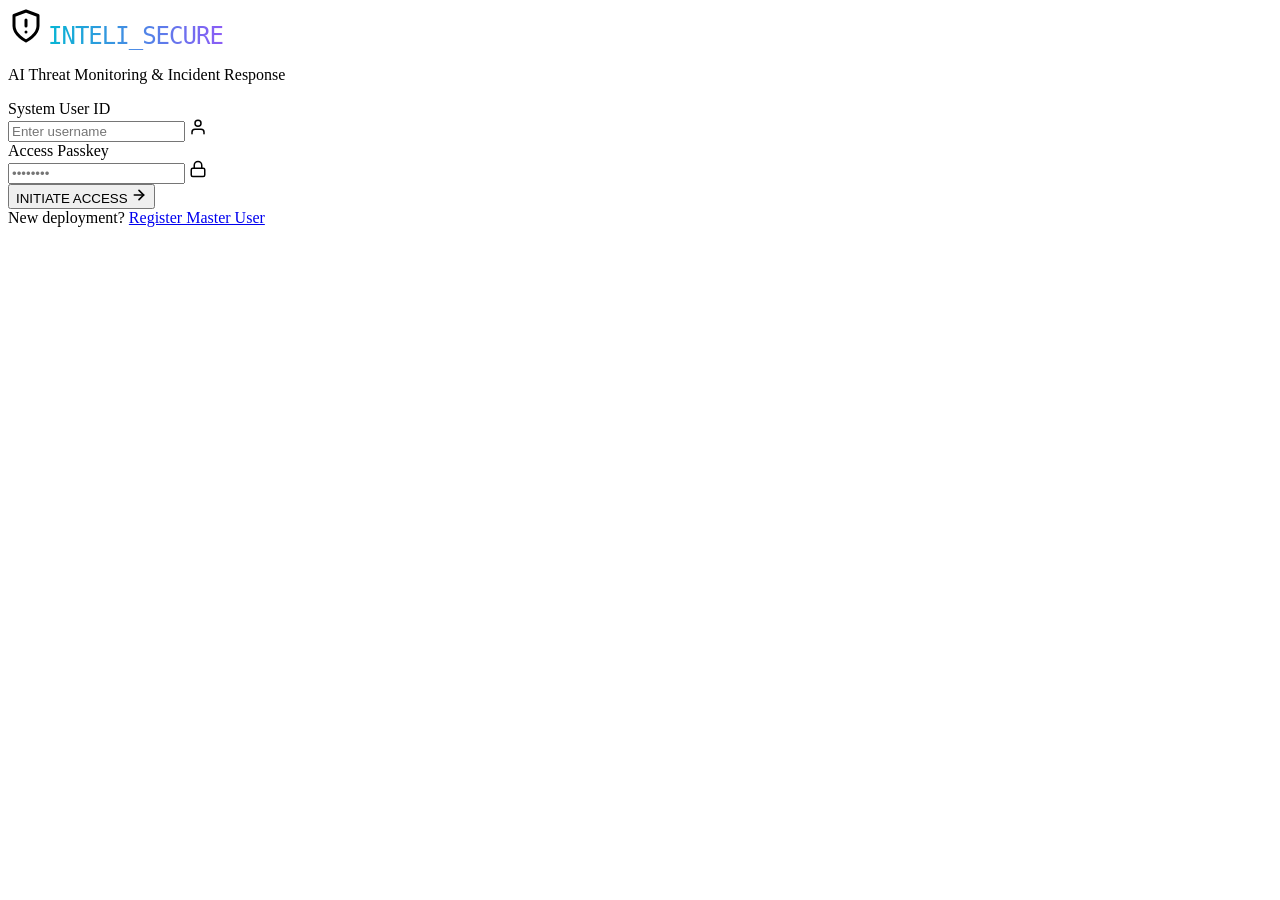
==== frontend/login.html @ baa6a239 "feat: implement core backend architecture, database schemas, and initial frontend dashboard for thre" ====
<!DOCTYPE html>
<html lang="en">
<head>
    <meta charset="UTF-8">
    <meta name="viewport" content="width=device-width, initial-scale=1.0">
    <title>InteliSecure - Cyber Security Portal</title>
    <link rel="stylesheet" href="/css/style.css">
</head>
<body class="auth-body">
    <!-- Background glowing atmospheric bubbles -->
    <div class="glow-orb orb-1" style="display: none;"></div>
    <div class="glow-orb orb-2" style="display: none;"></div>

    <div class="auth-container">
        <div class="auth-card auth-card-light">
            <!-- Header section -->
            <div class="auth-header">
                <div class="auth-logo">
                    <svg class="auth-logo-icon" xmlns="http://www.w3.org/2000/svg" viewBox="0 0 24 24" fill="none" stroke="currentColor" stroke-width="2" stroke-linecap="round" stroke-linejoin="round" width="36" height="36">
                        <path d="M12 22s8-4 8-10V5l-8-3-8 3v7c0 6 8 10 8 10z"/>
                        <path d="M12 8v4"/>
                        <path d="M12 16h.01"/>
                    </svg>
                    <span class="auth-title" style="font-family: 'JetBrains Mono', monospace; font-size: 1.5rem; letter-spacing: -1px; background: linear-gradient(90deg, #06b6d4, #8b5cf6); -webkit-background-clip: text; -webkit-text-fill-color: transparent;">INTELI_SECURE</span>
                </div>
                <p class="auth-subtitle" id="auth-subtitle-text">AI Threat Monitoring & Incident Response</p>
            </div>

            <!-- Toast alert notifications -->
            <div id="auth-notification" class="notification">
                <span id="notification-message"></span>
            </div>

            <!-- Login View -->
            <div id="login-view">
                <form id="login-form">
                    <div class="form-group">
                        <label class="form-label" for="login-username">System User ID</label>
                        <div class="input-container">
                            <input type="text" id="login-username" class="form-input" placeholder="Enter username" required>
                            <svg class="input-icon" xmlns="http://www.w3.org/2000/svg" viewBox="0 0 24 24" fill="none" stroke="currentColor" stroke-width="2" stroke-linecap="round" stroke-linejoin="round" width="18" height="18">
                                <path d="M20 21v-2a4 4 0 0 0-4-4H8a4 4 0 0 0-4 4v2"/>
                                <circle cx="12" cy="7" r="4"/>
                            </svg>
                        </div>
                    </div>

                    <div class="form-group">
                        <label class="form-label" for="login-password">Access Passkey</label>
                        <div class="input-container">
                            <input type="password" id="login-password" class="form-input" placeholder="••••••••" required>
                            <svg class="input-icon" xmlns="http://www.w3.org/2000/svg" viewBox="0 0 24 24" fill="none" stroke="currentColor" stroke-width="2" stroke-linecap="round" stroke-linejoin="round" width="18" height="18">
                                <rect x="3" y="11" width="18" height="11" rx="2" ry="2"/>
                                <path d="M7 11V7a5 5 0 0 1 10 0v4"/>
                            </svg>
                        </div>
                    </div>

                    <button type="submit" class="btn-primary">
                        <span>INITIATE ACCESS</span>
                        <svg xmlns="http://www.w3.org/2000/svg" viewBox="0 0 24 24" fill="none" stroke="currentColor" stroke-width="2.5" stroke-linecap="round" stroke-linejoin="round" width="16" height="16">
                            <line x1="5" y1="12" x2="19" y2="12"/>
                            <polyline points="12 5 19 12 12 19"/>
                        </svg>
                    </button>
                </form>

                <div class="auth-footer">
                    New deployment? <a href="#" id="toggle-to-register" class="auth-link">Register Master User</a>
                </div>
            </div>

            <!-- Register View (Hidden by default) -->
            <div id="register-view" style="display: none;">
                <form id="register-form">
                    <div class="form-group">
                        <label class="form-label" for="register-username">Secure Username</label>
                        <div class="input-container">
                            <input type="text" id="register-username" class="form-input" placeholder="e.g. admin_sec" required>
                            <svg class="input-icon" xmlns="http://www.w3.org/2000/svg" viewBox="0 0 24 24" fill="none" stroke="currentColor" stroke-width="2" stroke-linecap="round" stroke-linejoin="round" width="18" height="18">
                                <path d="M20 21v-2a4 4 0 0 0-4-4H8a4 4 0 0 0-4 4v2"/>
                                <circle cx="12" cy="7" r="4"/>
                            </svg>
                        </div>
                    </div>

                    <div class="form-group">
                        <label class="form-label" for="register-email">Admin/User Email</label>
                        <div class="input-container">
                            <input type="email" id="register-email" class="form-input" placeholder="e.g. security@org.com" required>
                            <svg class="input-icon" xmlns="http://www.w3.org/2000/svg" viewBox="0 0 24 24" fill="none" stroke="currentColor" stroke-width="2" stroke-linecap="round" stroke-linejoin="round" width="18" height="18">
                                <path d="M4 4h16c1.1 0 2 .9 2 2v12c0 1.1-.9 2-2 2H4c-1.1 0-2-.9-2-2V6c0-1.1.9-2 2-2z"/>
                                <polyline points="22,6 12,13 2,6"/>
                            </svg>
                        </div>
                    </div>

                    <div class="form-group">
                        <label class="form-label" for="register-password">Strong Password</label>
                        <div class="input-container">
                            <input type="password" id="register-password" class="form-input" placeholder="••••••••" required>
                            <svg class="input-icon" xmlns="http://www.w3.org/2000/svg" viewBox="0 0 24 24" fill="none" stroke="currentColor" stroke-width="2" stroke-linecap="round" stroke-linejoin="round" width="18" height="18">
                                <rect x="3" y="11" width="18" height="11" rx="2" ry="2"/>
                                <path d="M7 11V7a5 5 0 0 1 10 0v4"/>
                            </svg>
                        </div>
                    </div>

                    <div class="form-group">
                        <label class="form-label" for="register-role">Operational Role</label>
                        <div class="input-container">
                            <select id="register-role" class="form-input" style="padding-left: 16px; appearance: none; background-image: url('data:image/svg+xml;charset=UTF-8,%3Csvg xmlns=%22http://www.w3.org/2000/svg%22 viewBox=%220 0 24 24%22 fill=%22none%22 stroke=%22%2394a3b8%22 stroke-width=%222%22 stroke-linecap=%22round%22 stroke-linejoin=%22round%22%3E%3Cpolyline points=%226 9 12 15 18 9%22%3E%3C/polyline%3E%3C/svg%3E'); background-repeat: no-repeat; background-position: right 16px center; background-size: 16px;">
                                <option value="User" style="background-color: #0f172a; color: #f8fafc;">Standard User</option>
                                <option value="Analyst" style="background-color: #0f172a; color: #f8fafc;">Cybersecurity Analyst</option>
                                <option value="Admin" style="background-color: #0f172a; color: #f8fafc;">System Administrator</option>
                            </select>
                        </div>
                    </div>

                    <button type="submit" class="btn-primary">
                        <span>CREATE ACCOUNT</span>
                        <svg xmlns="http://www.w3.org/2000/svg" viewBox="0 0 24 24" fill="none" stroke="currentColor" stroke-width="2.5" stroke-linecap="round" stroke-linejoin="round" width="16" height="16">
                            <line x1="5" y1="12" x2="19" y2="12"/>
                            <polyline points="12 5 19 12 12 19"/>
                        </svg>
                    </button>
                </form>

                <div class="auth-footer">
                    Already registered? <a href="#" id="toggle-to-login" class="auth-link">Return to Login</a>
                </div>
            </div>
        </div>
    </div>

    <script src="/js/login.js"></script>
</body>
</html>
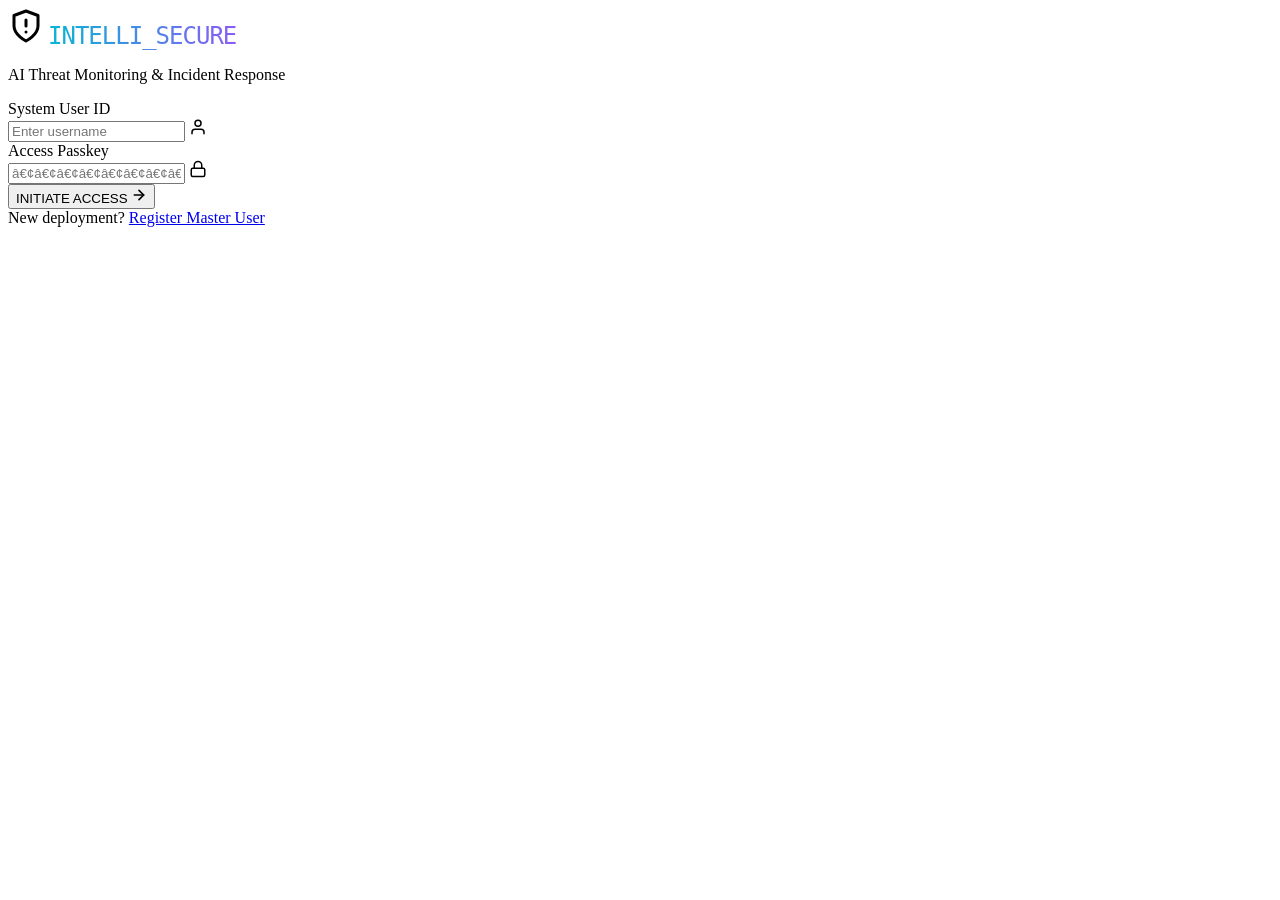
==== commit e38a0ba9: "feat: implement comprehensive backend modular architecture and dashboard API endpoints" ====
--- a/frontend/login.html
+++ b/frontend/login.html
@@ -3,13 +3,15 @@
 <head>
     <meta charset="UTF-8">
     <meta name="viewport" content="width=device-width, initial-scale=1.0">
-    <title>InteliSecure - Cyber Security Portal</title>
+    <title>IntelliSecure - Cyber Security Portal</title>
     <link rel="stylesheet" href="/css/style.css">
+    <link rel="stylesheet" href="/css/auth.css">
+    <link rel="icon" href="data:;base64,iVBORw0KGgo=">
 </head>
 <body class="auth-body">
     <!-- Background glowing atmospheric bubbles -->
-    <div class="glow-orb orb-1" style="display: none;"></div>
-    <div class="glow-orb orb-2" style="display: none;"></div>
+    <div class="glow-orb orb-1"></div>
+    <div class="glow-orb orb-2"></div>
 
     <div class="auth-container">
         <div class="auth-card auth-card-light">
@@ -21,7 +23,7 @@
                         <path d="M12 8v4"/>
                         <path d="M12 16h.01"/>
                     </svg>
-                    <span class="auth-title" style="font-family: 'JetBrains Mono', monospace; font-size: 1.5rem; letter-spacing: -1px; background: linear-gradient(90deg, #06b6d4, #8b5cf6); -webkit-background-clip: text; -webkit-text-fill-color: transparent;">INTELI_SECURE</span>
+                    <span class="auth-title" style="font-family: 'JetBrains Mono', monospace; font-size: 1.5rem; letter-spacing: -1px; background: linear-gradient(90deg, #06b6d4, #8b5cf6); -webkit-background-clip: text; -webkit-text-fill-color: transparent;">INTELLI_SECURE</span>
                 </div>
                 <p class="auth-subtitle" id="auth-subtitle-text">AI Threat Monitoring & Incident Response</p>
             </div>
@@ -48,7 +50,7 @@
                     <div class="form-group">
                         <label class="form-label" for="login-password">Access Passkey</label>
                         <div class="input-container">
-                            <input type="password" id="login-password" class="form-input" placeholder="••••••••" required>
+                            <input type="password" id="login-password" class="form-input" placeholder="â€¢â€¢â€¢â€¢â€¢â€¢â€¢â€¢" required>
                             <svg class="input-icon" xmlns="http://www.w3.org/2000/svg" viewBox="0 0 24 24" fill="none" stroke="currentColor" stroke-width="2" stroke-linecap="round" stroke-linejoin="round" width="18" height="18">
                                 <rect x="3" y="11" width="18" height="11" rx="2" ry="2"/>
                                 <path d="M7 11V7a5 5 0 0 1 10 0v4"/>
@@ -98,7 +100,7 @@
                     <div class="form-group">
                         <label class="form-label" for="register-password">Strong Password</label>
                         <div class="input-container">
-                            <input type="password" id="register-password" class="form-input" placeholder="••••••••" required>
+                            <input type="password" id="register-password" class="form-input" placeholder="â€¢â€¢â€¢â€¢â€¢â€¢â€¢â€¢" required>
                             <svg class="input-icon" xmlns="http://www.w3.org/2000/svg" viewBox="0 0 24 24" fill="none" stroke="currentColor" stroke-width="2" stroke-linecap="round" stroke-linejoin="round" width="18" height="18">
                                 <rect x="3" y="11" width="18" height="11" rx="2" ry="2"/>
                                 <path d="M7 11V7a5 5 0 0 1 10 0v4"/>
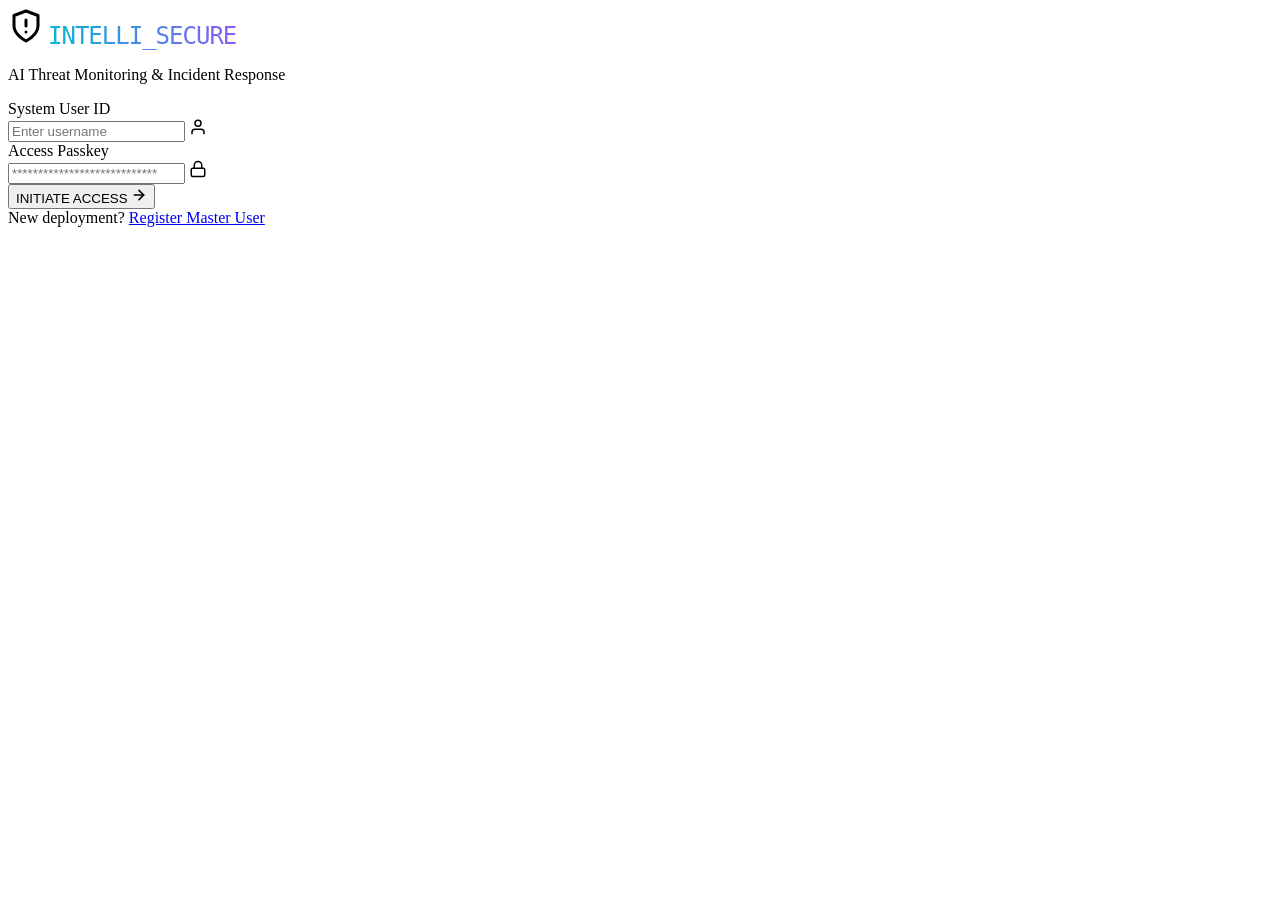
==== commit bdf54c8c: "feat: initialize project structure with frontend assets, backend service, and initial login log data" ====
--- a/frontend/login.html
+++ b/frontend/login.html
@@ -50,7 +50,7 @@
                     <div class="form-group">
                         <label class="form-label" for="login-password">Access Passkey</label>
                         <div class="input-container">
-                            <input type="password" id="login-password" class="form-input" placeholder="â€¢â€¢â€¢â€¢â€¢â€¢â€¢â€¢" required>
+                            <input type="password" id="login-password" class="form-input" placeholder="****************************" required>
                             <svg class="input-icon" xmlns="http://www.w3.org/2000/svg" viewBox="0 0 24 24" fill="none" stroke="currentColor" stroke-width="2" stroke-linecap="round" stroke-linejoin="round" width="18" height="18">
                                 <rect x="3" y="11" width="18" height="11" rx="2" ry="2"/>
                                 <path d="M7 11V7a5 5 0 0 1 10 0v4"/>
